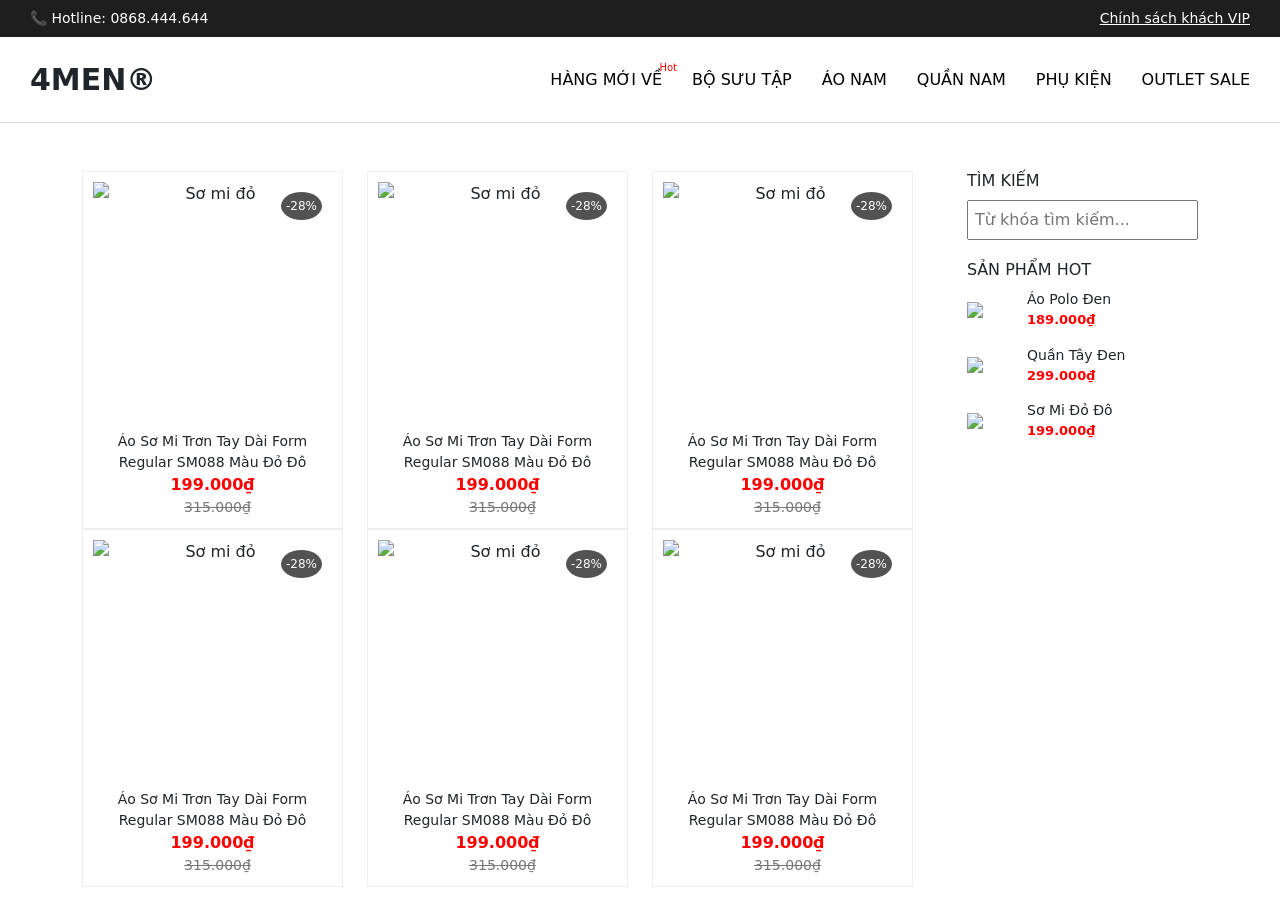
==== index.html @ 950a2baf "add login page" ====
<!DOCTYPE html>
<html lang="vi">
<head>
    <meta charset="UTF-8">
    <title>4MEN - Quần Áo Nam</title>
    <link rel="stylesheet" href="css/style.css">
    <link href="https://cdn.jsdelivr.net/npm/bootstrap@5.3.3/dist/css/bootstrap.min.css" rel="stylesheet">
</head>
<body>

<div class="top-bar">
    <div>📞 Hotline: 0868.444.644</div>
    <div><a href="#" style="color:white;">Chính sách khách VIP</a></div>
</div>

<div class="header">
    <div class="logo">4MEN®</div>
    <nav class="nav">
        <a href="#" class="hot">HÀNG MỚI VỀ</a>
        <a href="#">BỘ SƯU TẬP</a>
        <a href="#">ÁO NAM</a>
        <a href="#">QUẦN NAM</a>
        <a href="#">PHỤ KIỆN</a>
        <a href="#">OUTLET SALE</a>
    </nav>
</div>

<div class="container mt-5">
    <div class="row">
        <div class="col-9">
            <div class="row">
                <div class="col-4">
                    <div class="product">
                        <div class="discount-tag">-28%</div>
                        <img src="https://4menshop.com/images/thumbs/2023/01/ao-so-mi-regular-tron-tay-dai-sm088-mau-do-do-16898-slide-products-63b5553e5ee4d.jpg" alt="Sơ mi đỏ">
                        <div class="product-name">Áo Sơ Mi Trơn Tay Dài Form Regular SM088 Màu Đỏ Đô</div>
                        <div class="price">199.000₫</div>
                        <div class="old-price">315.000₫</div>
                    </div>
                </div>
                <div class="col-4">
                    <div class="product">
                        <div class="discount-tag">-28%</div>
                        <img src="https://4menshop.com/images/thumbs/2023/01/ao-so-mi-regular-tron-tay-dai-sm088-mau-do-do-16898-slide-products-63b5553e5ee4d.jpg" alt="Sơ mi đỏ">
                        <div class="product-name">Áo Sơ Mi Trơn Tay Dài Form Regular SM088 Màu Đỏ Đô</div>
                        <div class="price">199.000₫</div>
                        <div class="old-price">315.000₫</div>
                    </div>
                </div>
                <div class="col-4">
                    <div class="product">
                        <div class="discount-tag">-28%</div>
                        <img src="https://4menshop.com/images/thumbs/2023/01/ao-so-mi-regular-tron-tay-dai-sm088-mau-do-do-16898-slide-products-63b5553e5ee4d.jpg" alt="Sơ mi đỏ">
                        <div class="product-name">Áo Sơ Mi Trơn Tay Dài Form Regular SM088 Màu Đỏ Đô</div>
                        <div class="price">199.000₫</div>
                        <div class="old-price">315.000₫</div>
                    </div>
                </div>
                <div class="col-4">
                    <div class="product">
                        <div class="discount-tag">-28%</div>
                        <img src="https://4menshop.com/images/thumbs/2023/01/ao-so-mi-regular-tron-tay-dai-sm088-mau-do-do-16898-slide-products-63b5553e5ee4d.jpg" alt="Sơ mi đỏ">
                        <div class="product-name">Áo Sơ Mi Trơn Tay Dài Form Regular SM088 Màu Đỏ Đô</div>
                        <div class="price">199.000₫</div>
                        <div class="old-price">315.000₫</div>
                    </div>
                </div>
                <div class="col-4">
                    <div class="product">
                        <div class="discount-tag">-28%</div>
                        <img src="https://4menshop.com/images/thumbs/2023/01/ao-so-mi-regular-tron-tay-dai-sm088-mau-do-do-16898-slide-products-63b5553e5ee4d.jpg" alt="Sơ mi đỏ">
                        <div class="product-name">Áo Sơ Mi Trơn Tay Dài Form Regular SM088 Màu Đỏ Đô</div>
                        <div class="price">199.000₫</div>
                        <div class="old-price">315.000₫</div>
                    </div>
                </div>
                <div class="col-4">
                    <div class="product">
                        <div class="discount-tag">-28%</div>
                        <img src="https://4menshop.com/images/thumbs/2023/01/ao-so-mi-regular-tron-tay-dai-sm088-mau-do-do-16898-slide-products-63b5553e5ee4d.jpg" alt="Sơ mi đỏ">
                        <div class="product-name">Áo Sơ Mi Trơn Tay Dài Form Regular SM088 Màu Đỏ Đô</div>
                        <div class="price">199.000₫</div>
                        <div class="old-price">315.000₫</div>
                    </div>
                </div>
            </div>
        </div>
        <div class="col-3">
            <div class="sidebar-left">
                <h3>TÌM KIẾM</h3>
                <input type="text" placeholder="Từ khóa tìm kiếm...">
        
                <h3>SẢN PHẨM HOT</h3>
                <div class="hot-products">
                    <div class="product-mini">
                        <img src="https://4menshop.com/images/thumbs/2024/12/ao-polo-theu-logo-tron-4m-form-slimfit-po153-mau-do-do-18919-slide-products-6758ffb871061.jpg">
                        <div>
                            <p>Áo Polo Đen</p>
                            <p class="price">189.000₫</p>
                        </div>
                    </div>
        
                    <div class="product-mini">
                        <img src="https://4menshop.com/images/thumbs/2024/12/quan-tay-tron-form-slimfit-qt058-mau-den-18346-slide-products-676fd5101614f.jpg">
                        <div>
                            <p>Quần Tây Đen</p>
                            <p class="price">299.000₫</p>
                        </div>
                    </div>
        
                    <div class="product-mini">
                        <img src="https://4menshop.com/images/thumbs/2023/01/ao-so-mi-regular-tron-tay-dai-sm088-mau-do-do-16898-slide-products-63b5553e5ee4d.jpg">
                        <div>
                            <p>Sơ Mi Đỏ Đô</p>
                            <p class="price">199.000₫</p>
                        </div>
                    </div>
                </div>
            </div>
        </div>
    </div>
</div>

<!-- <div class="content-area">
    <div class="left">

    </div>
    <div class="right">

    </div>
    <div class="product-list">
        <div class="product">
            <div class="discount-tag">-28%</div>
            <img src="https://4menshop.com/images/thumbs/2023/01/ao-so-mi-regular-tron-tay-dai-sm088-mau-do-do-16898-slide-products-63b5553e5ee4d.jpg" alt="Sơ mi đỏ">
            <div class="product-name">Áo Sơ Mi Trơn Tay Dài Form Regular SM088 Màu Đỏ Đô</div>
            <div class="price">199.000₫</div>
            <div class="old-price">315.000₫</div>
        </div>

        <div class="product">
            <div class="discount-tag">-40%</div>
            <img src="https://4menshop.com/images/thumbs/2024/12/ao-polo-theu-logo-tron-4m-form-slimfit-po153-mau-do-do-18919-slide-products-6758ffb871061.jpg" alt="Polo đen">
            <div class="product-name">Áo Polo Thêu Logo Form Slimfit Màu Đen</div>
            <div class="price">189.000₫</div>
            <div class="old-price">315.000₫</div>
        </div>

        <div class="product">
            <div class="discount-tag">-13%</div>
            <img src="https://4menshop.com/images/thumbs/2024/12/quan-tay-sidetab-gan-day-3-soc-form-slimfit-qt065-mau-den-18911-slide-products-676b85392eb47.jpg" alt="Quần tây">
            <div class="product-name">Quần Tây Trơn Form Slimfit QT058</div>
            <div class="price">299.000₫</div>
            <div class="old-price">385.000₫</div>
        </div>
    </div>

    <div class="sidebar-left">
        <h3>TÌM KIẾM</h3>
        <input type="text" placeholder="Từ khóa tìm kiếm...">

        <h3>SẢN PHẨM HOT</h3>
        <div class="hot-products">
            <div class="product-mini">
                <img src="https://4menshop.com/images/thumbs/2024/12/ao-polo-theu-logo-tron-4m-form-slimfit-po153-mau-do-do-18919-slide-products-6758ffb871061.jpg">
                <div>
                    <p>Áo Polo Đen</p>
                    <p class="price">189.000₫</p>
                </div>
            </div>

            <div class="product-mini">
                <img src="https://4menshop.com/images/thumbs/2024/12/quan-tay-tron-form-slimfit-qt058-mau-den-18346-slide-products-676fd5101614f.jpg">
                <div>
                    <p>Quần Tây Đen</p>
                    <p class="price">299.000₫</p>
                </div>
            </div>

            <div class="product-mini">
                <img src="https://4menshop.com/images/thumbs/2023/01/ao-so-mi-regular-tron-tay-dai-sm088-mau-do-do-16898-slide-products-63b5553e5ee4d.jpg">
                <div>
                    <p>Sơ Mi Đỏ Đô</p>
                    <p class="price">199.000₫</p>
                </div>
            </div>
        </div>
    </div>
</div>

<div class="product-grid">
    <div class="product-item">
        <img src="https://4menshop.com/images/thumbs/2024/12/ao-khoac-du-truot-nuoc-theu-3d-logo-4m-form-regular-ak069-mau-reu-18908-slide-products-675fe9b09e2df.jpg" alt="Áo Khoác Dù Trượt Nước">
        <h3>Áo Khoác Dù Trượt Nước Thêu 3D Logo 4M Form Regular</h3>
        <div class="price-container">
            <span class="new-price">319.000 ₫</span>
            <span class="old-price">445.000 ₫</span>
        </div>
    </div>

    <div class="product-item">
        <img src="https://4menshop.com/images/thumbs/2022/09/-17235-slide-products-63218abfd2b94.JPG" alt="Áo Khoác Regular Da Lộn">
        <h3>Áo Khoác Regular Da Lộn AK040 Màu Vàng</h3>
        <div class="price-container">
            <span class="new-price">159.000 ₫</span>
            <span class="old-price">595.000 ₫</span>
        </div>
    </div>

    <div class="product-item">
        <img src="https://4menshop.com/images/thumbs/2024/12/quan-tay-tron-form-slimfit-qt058-mau-den-18346-slide-products-676fd5101614f.jpg" alt="Quần Tây Slimfit">
        <h3>Quần Tây Trơn Form Slimfit QT058 Màu Đen</h3>
        <div class="price-container">
            <span class="new-price">299.000 ₫</span>
            <span class="old-price">395.000 ₫</span>
        </div>
    </div>
</div>

    <div class="sidebar-right">
        <h3>SẢN PHẨM NỔI BẬT</h3>
        <div class="featured-products">
            <div class="product-mini">
                <img src="https://4menshop.com/images/thumbs/2024/06/ao-so-mi-linen-tay-ngan-form-regular-sl040-mau-trang-kem-18752-slide-products-665f3699549a7.jpg" alt="Áo Sơ Mi Linen Trắng">
                <div>
                    <p>Áo Sơ Mi Linen Trắng</p>
                    <p class="price">279.000₫</p>
                </div>
            </div>
            <div class="product-mini">
                <img src="https://4menshop.com/images/thumbs/2024/03/ao-thun-tron-cotton-compact-at094-mau-xanh-navy-18583-slide-products-65f402a149c01.jpg" alt="Áo Thun Xanh Navy">
                <div>
                    <p>Áo Thun Xanh Navy</p>
                    <p class="price">169.000₫</p>
                </div>
            </div>
            <div class="product-mini">
                <img src="https://4menshop.com/images/thumbs/2023/05/quan-jogger-ni-da-ca-qjn024-mau-den-17722-slide-products-646a112a28c1c.jpg" alt="Quần Jogger Đen">
                <div>
                    <p>Quần Jogger Đen</p>
                    <p class="price">249.000₫</p>
                </div>
            </div>
        </div>
    </div> -->
<script src="https://cdn.jsdelivr.net/npm/bootstrap@5.3.3/dist/js/bootstrap.bundle.min.js"></script>
</body>
</html>
---- css/style.css ----
body {
    font-family: Arial, sans-serif;
    margin: 0;
    background-color: #fff;
    display: flex; /* Sử dụng flexbox cho body để sắp xếp header, main và sidebar phải */
    flex-direction: column; /* Các phần tử con sắp xếp theo cột */
    align-items: stretch; /* Kéo dài các phần tử con theo chiều ngang */
}

/* Top Bar */
.top-bar {
    background-color: #1e1e1e;
    color: white;
    font-size: 14px;
    padding: 8px 30px;
    display: flex;
    justify-content: space-between;
}

/* Header */
.header {
    padding: 20px 30px;
    display: flex;
    justify-content: space-between;
    align-items: center;
    border-bottom: 1px solid #ddd;
}

.logo {
    font-size: 30px;
    font-weight: bold;
}

.nav {
    display: flex;
    gap: 30px;
}

.nav a {
    text-decoration: none;
    color: black;
    font-weight: 500;
    position: relative;
}

.nav a::after {
    content: 'Hot';
    font-size: 10px;
    color: red;
    position: absolute;
    top: -8px;
    right: -15px;
    display: none;
}

.nav a.hot::after {
    display: inline;
}

/* Main Content Area */
.content-area {
    display: flex; /* Sử dụng flexbox để sắp xếp product-list và sidebar trái */
    flex-grow: 1; /* Cho phép phần này chiếm không gian còn lại */
    padding: 20px 30px;
}

.product-list {
    flex: 3;
    display: grid;
    grid-template-columns: repeat(3, 1fr);
    gap: 30px;
}

.product {
    border: 1px solid #eee;
    padding: 10px;
    text-align: center;
    position: relative;
    display: flex;
    flex-direction: column;
}

.product img {
    max-width: 100%;
    height: auto;
    object-fit: cover;
    flex-grow: 1;
    aspect-ratio: 1/1;
}

.discount-tag {
    position: absolute;
    top: 20px;
    right: 20px;
    background: #000000ad;
    color: white;
    padding: 5px 5px;
    font-size: 12px;
    border-radius: 50%;
}

.product-name {
    font-size: 14px;
    margin-top: 10px;
    min-height: 40px;
}

.price {
    color: red;
    font-weight: bold;
}

.old-price {
    text-decoration: line-through;
    color: #888;
    font-size: 13px;
}

/* Sidebar Left */
.sidebar-left {
    flex: 1;
    margin-left: 30px;
}

.sidebar-left input[type="text"] {
    width: 100%;
    padding: 6px;
    margin-bottom: 20px;
}

.sidebar-left h3 {
    font-size: 16px;
    margin-bottom: 10px;
}

.hot-products .product-mini {
    display: flex;
    align-items: center;
    margin-bottom: 15px;
}

.product-mini img {
    width: 50px;
    margin-right: 10px;
}

.product-mini p {
    margin: 0;
    font-size: 14px;
}

.product-mini .price {
    font-size: 13px;
}

/* Product Grid */
.product-grid {
    display: grid;
    grid-template-columns: repeat(4, 1fr);
    gap: 20px;
    margin: 40px 30px;
}

.product-item {
    text-align: center;
    display: flex;
    flex-direction: column;
    border: 1px solid #eee;
    padding: 10px;
}

.product-item img {
    width: 100%;
    height: auto;
    border-radius: 8px;
    object-fit: cover;
    flex-grow: 1;
    aspect-ratio: 1/1;
}

.product-item h3 {
    font-size: 16px;
    margin: 10px 0;
    min-height: 40px;
}

.price-container {
    margin-top: auto;
}

.new-price {
    color: red;
    font-weight: bold;
    font-size: 16px;
}

.old-price {
    text-decoration: line-through;
    color: #777;
    margin-left: 10px;
    font-size: 14px;
}

/* Sidebar Right */
.sidebar-right {
    flex: 1;
    margin-left: 30px; /* Khoảng cách với phần nội dung chính */
    padding: 20px;
    border-left: 1px solid #ddd; /* Đường kẻ phân cách */
}

.sidebar-right h3 {
    font-size: 16px;
    margin-bottom: 10px;
}

.featured-products .product-mini {
    display: flex;
    align-items: center;
    margin-bottom: 15px;
}

.featured-products .product-mini img {
    width: 60px; /* Kích thước lớn hơn một chút so với sidebar trái */
    margin-right: 10px;
    border-radius: 4px;
}

.featured-products .product-mini p {
    margin: 0;
    font-size: 14px;
}

.featured-products .product-mini .price {
    font-size: 13px;
    color: red;
    font-weight: bold;
}
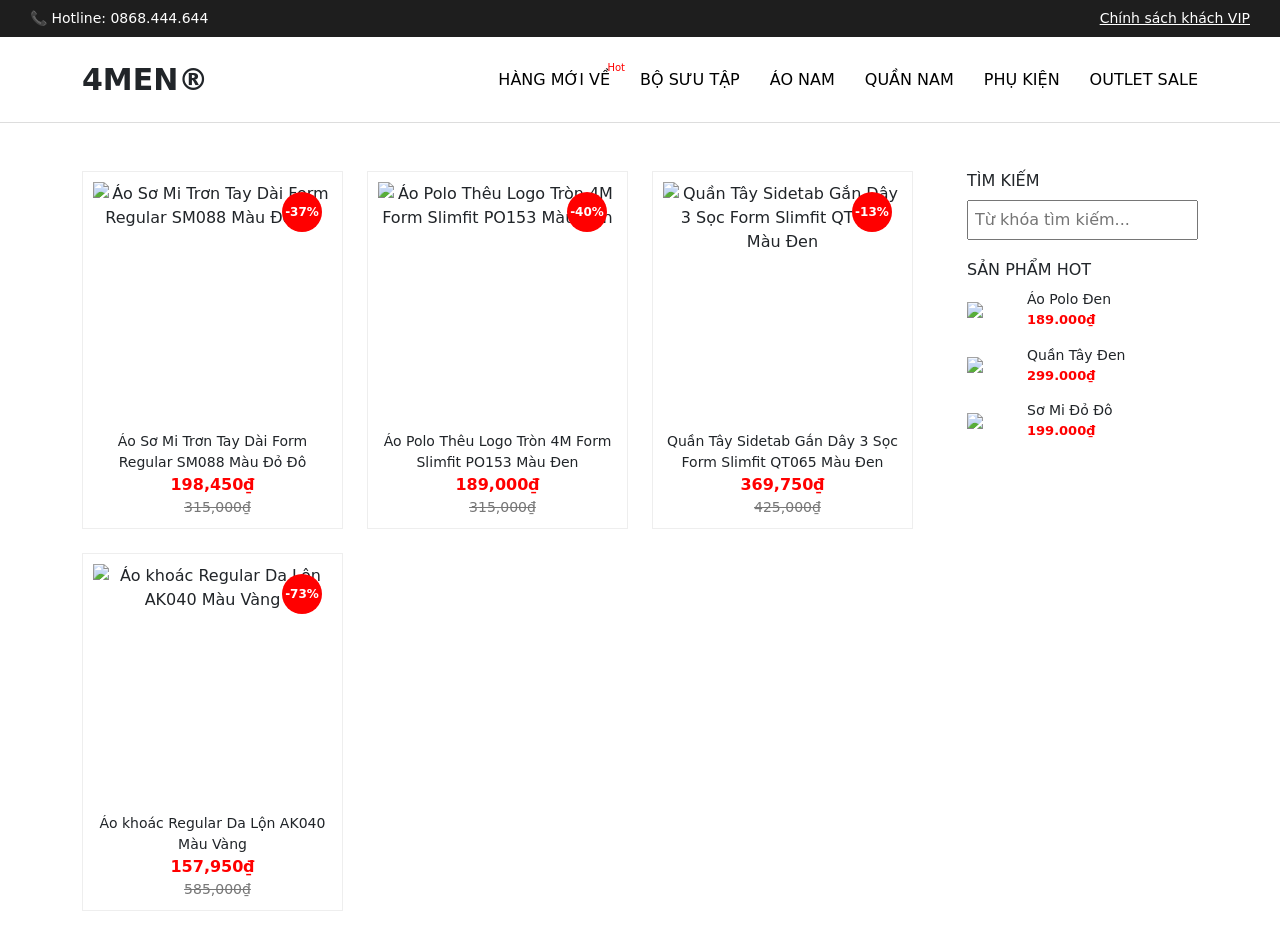
==== commit 10c25997: "load item from data, search item" ====
--- a/index.html
+++ b/index.html
@@ -1,247 +1,100 @@
 <!DOCTYPE html>
 <html lang="vi">
+
 <head>
     <meta charset="UTF-8">
     <title>4MEN - Quần Áo Nam</title>
     <link rel="stylesheet" href="css/style.css">
     <link href="https://cdn.jsdelivr.net/npm/bootstrap@5.3.3/dist/css/bootstrap.min.css" rel="stylesheet">
 </head>
+
 <body>
 
-<div class="top-bar">
-    <div>📞 Hotline: 0868.444.644</div>
-    <div><a href="#" style="color:white;">Chính sách khách VIP</a></div>
-</div>
+    <div class="top-bar">
+        <div>📞 Hotline: 0868.444.644</div>
+        <div><a href="#" style="color:white;">Chính sách khách VIP</a></div>
+    </div>
 
-<div class="header">
-    <div class="logo">4MEN®</div>
-    <nav class="nav">
-        <a href="#" class="hot">HÀNG MỚI VỀ</a>
-        <a href="#">BỘ SƯU TẬP</a>
-        <a href="#">ÁO NAM</a>
-        <a href="#">QUẦN NAM</a>
-        <a href="#">PHỤ KIỆN</a>
-        <a href="#">OUTLET SALE</a>
-    </nav>
-</div>
-
-<div class="container mt-5">
-    <div class="row">
-        <div class="col-9">
+    <div class="header">
+        <div class="container">
             <div class="row">
-                <div class="col-4">
-                    <div class="product">
-                        <div class="discount-tag">-28%</div>
-                        <img src="https://4menshop.com/images/thumbs/2023/01/ao-so-mi-regular-tron-tay-dai-sm088-mau-do-do-16898-slide-products-63b5553e5ee4d.jpg" alt="Sơ mi đỏ">
-                        <div class="product-name">Áo Sơ Mi Trơn Tay Dài Form Regular SM088 Màu Đỏ Đô</div>
-                        <div class="price">199.000₫</div>
-                        <div class="old-price">315.000₫</div>
-                    </div>
+                <div class="col-3">
+                    <div class="logo">4MEN®</div>
                 </div>
-                <div class="col-4">
-                    <div class="product">
-                        <div class="discount-tag">-28%</div>
-                        <img src="https://4menshop.com/images/thumbs/2023/01/ao-so-mi-regular-tron-tay-dai-sm088-mau-do-do-16898-slide-products-63b5553e5ee4d.jpg" alt="Sơ mi đỏ">
-                        <div class="product-name">Áo Sơ Mi Trơn Tay Dài Form Regular SM088 Màu Đỏ Đô</div>
-                        <div class="price">199.000₫</div>
-                        <div class="old-price">315.000₫</div>
-                    </div>
-                </div>
-                <div class="col-4">
-                    <div class="product">
-                        <div class="discount-tag">-28%</div>
-                        <img src="https://4menshop.com/images/thumbs/2023/01/ao-so-mi-regular-tron-tay-dai-sm088-mau-do-do-16898-slide-products-63b5553e5ee4d.jpg" alt="Sơ mi đỏ">
-                        <div class="product-name">Áo Sơ Mi Trơn Tay Dài Form Regular SM088 Màu Đỏ Đô</div>
-                        <div class="price">199.000₫</div>
-                        <div class="old-price">315.000₫</div>
-                    </div>
-                </div>
-                <div class="col-4">
-                    <div class="product">
-                        <div class="discount-tag">-28%</div>
-                        <img src="https://4menshop.com/images/thumbs/2023/01/ao-so-mi-regular-tron-tay-dai-sm088-mau-do-do-16898-slide-products-63b5553e5ee4d.jpg" alt="Sơ mi đỏ">
-                        <div class="product-name">Áo Sơ Mi Trơn Tay Dài Form Regular SM088 Màu Đỏ Đô</div>
-                        <div class="price">199.000₫</div>
-                        <div class="old-price">315.000₫</div>
-                    </div>
-                </div>
-                <div class="col-4">
-                    <div class="product">
-                        <div class="discount-tag">-28%</div>
-                        <img src="https://4menshop.com/images/thumbs/2023/01/ao-so-mi-regular-tron-tay-dai-sm088-mau-do-do-16898-slide-products-63b5553e5ee4d.jpg" alt="Sơ mi đỏ">
-                        <div class="product-name">Áo Sơ Mi Trơn Tay Dài Form Regular SM088 Màu Đỏ Đô</div>
-                        <div class="price">199.000₫</div>
-                        <div class="old-price">315.000₫</div>
-                    </div>
-                </div>
-                <div class="col-4">
-                    <div class="product">
-                        <div class="discount-tag">-28%</div>
-                        <img src="https://4menshop.com/images/thumbs/2023/01/ao-so-mi-regular-tron-tay-dai-sm088-mau-do-do-16898-slide-products-63b5553e5ee4d.jpg" alt="Sơ mi đỏ">
-                        <div class="product-name">Áo Sơ Mi Trơn Tay Dài Form Regular SM088 Màu Đỏ Đô</div>
-                        <div class="price">199.000₫</div>
-                        <div class="old-price">315.000₫</div>
-                    </div>
+                <div class="col-9 text-end nav">
+                    <a href="#" class="hot">HÀNG MỚI VỀ</a>
+                    <a href="#">BỘ SƯU TẬP</a>
+                    <a href="#">ÁO NAM</a>
+                    <a href="#">QUẦN NAM</a>
+                    <a href="#">PHỤ KIỆN</a>
+                    <a href="#">OUTLET SALE</a>
                 </div>
             </div>
         </div>
-        <div class="col-3">
-            <div class="sidebar-left">
-                <h3>TÌM KIẾM</h3>
-                <input type="text" placeholder="Từ khóa tìm kiếm...">
-        
-                <h3>SẢN PHẨM HOT</h3>
-                <div class="hot-products">
-                    <div class="product-mini">
-                        <img src="https://4menshop.com/images/thumbs/2024/12/ao-polo-theu-logo-tron-4m-form-slimfit-po153-mau-do-do-18919-slide-products-6758ffb871061.jpg">
-                        <div>
-                            <p>Áo Polo Đen</p>
-                            <p class="price">189.000₫</p>
+    </div>
+
+    <div class="container mt-5">
+        <div class="row">
+            <div class="col-9">
+                <div class="row" id="body">
+                </div>
+            </div>
+            <div class="col-3">
+                <div class="sidebar-left">
+                    <h3>TÌM KIẾM</h3>
+                    <input type="text" id="searchInput" placeholder="Từ khóa tìm kiếm...">
+
+                    <h3>SẢN PHẨM HOT</h3>
+                    <div class="hot-products" id="search-item">
+                        <div class="product-mini">
+                            <img
+                                src="https://4menshop.com/images/thumbs/2024/12/ao-polo-theu-logo-tron-4m-form-slimfit-po153-mau-do-do-18919-slide-products-6758ffb871061.jpg">
+                            <div>
+                                <p>Áo Polo Đen</p>
+                                <p class="price">189.000₫</p>
+                            </div>
                         </div>
-                    </div>
-        
-                    <div class="product-mini">
-                        <img src="https://4menshop.com/images/thumbs/2024/12/quan-tay-tron-form-slimfit-qt058-mau-den-18346-slide-products-676fd5101614f.jpg">
-                        <div>
-                            <p>Quần Tây Đen</p>
-                            <p class="price">299.000₫</p>
+
+                        <div class="product-mini">
+                            <img
+                                src="https://4menshop.com/images/thumbs/2024/12/quan-tay-tron-form-slimfit-qt058-mau-den-18346-slide-products-676fd5101614f.jpg">
+                            <div>
+                                <p>Quần Tây Đen</p>
+                                <p class="price">299.000₫</p>
+                            </div>
                         </div>
-                    </div>
-        
-                    <div class="product-mini">
-                        <img src="https://4menshop.com/images/thumbs/2023/01/ao-so-mi-regular-tron-tay-dai-sm088-mau-do-do-16898-slide-products-63b5553e5ee4d.jpg">
-                        <div>
-                            <p>Sơ Mi Đỏ Đô</p>
-                            <p class="price">199.000₫</p>
+
+                        <div class="product-mini">
+                            <img
+                                src="https://4menshop.com/images/thumbs/2023/01/ao-so-mi-regular-tron-tay-dai-sm088-mau-do-do-16898-slide-products-63b5553e5ee4d.jpg">
+                            <div>
+                                <p>Sơ Mi Đỏ Đô</p>
+                                <p class="price">199.000₫</p>
+                            </div>
                         </div>
                     </div>
                 </div>
             </div>
         </div>
     </div>
-</div>
 
-<!-- <div class="content-area">
-    <div class="left">
-
-    </div>
-    <div class="right">
-
-    </div>
-    <div class="product-list">
-        <div class="product">
-            <div class="discount-tag">-28%</div>
-            <img src="https://4menshop.com/images/thumbs/2023/01/ao-so-mi-regular-tron-tay-dai-sm088-mau-do-do-16898-slide-products-63b5553e5ee4d.jpg" alt="Sơ mi đỏ">
-            <div class="product-name">Áo Sơ Mi Trơn Tay Dài Form Regular SM088 Màu Đỏ Đô</div>
-            <div class="price">199.000₫</div>
-            <div class="old-price">315.000₫</div>
-        </div>
-
-        <div class="product">
-            <div class="discount-tag">-40%</div>
-            <img src="https://4menshop.com/images/thumbs/2024/12/ao-polo-theu-logo-tron-4m-form-slimfit-po153-mau-do-do-18919-slide-products-6758ffb871061.jpg" alt="Polo đen">
-            <div class="product-name">Áo Polo Thêu Logo Form Slimfit Màu Đen</div>
-            <div class="price">189.000₫</div>
-            <div class="old-price">315.000₫</div>
-        </div>
-
-        <div class="product">
-            <div class="discount-tag">-13%</div>
-            <img src="https://4menshop.com/images/thumbs/2024/12/quan-tay-sidetab-gan-day-3-soc-form-slimfit-qt065-mau-den-18911-slide-products-676b85392eb47.jpg" alt="Quần tây">
-            <div class="product-name">Quần Tây Trơn Form Slimfit QT058</div>
-            <div class="price">299.000₫</div>
-            <div class="old-price">385.000₫</div>
-        </div>
-    </div>
-
-    <div class="sidebar-left">
-        <h3>TÌM KIẾM</h3>
-        <input type="text" placeholder="Từ khóa tìm kiếm...">
-
-        <h3>SẢN PHẨM HOT</h3>
-        <div class="hot-products">
-            <div class="product-mini">
-                <img src="https://4menshop.com/images/thumbs/2024/12/ao-polo-theu-logo-tron-4m-form-slimfit-po153-mau-do-do-18919-slide-products-6758ffb871061.jpg">
-                <div>
-                    <p>Áo Polo Đen</p>
-                    <p class="price">189.000₫</p>
+    <!-- Modal for item details -->
+    <div class="modal fade" id="detailModal" tabindex="-1" aria-labelledby="detailModalLabel" aria-hidden="true">
+        <div class="modal-dialog">
+            <div class="modal-content">
+                <div class="modal-header">
+                    <h5 class="modal-title" id="detailModalLabel">Item Details</h5>
+                    <button type="button" class="btn-close" data-bs-dismiss="modal" aria-label="Close"></button>
                 </div>
-            </div>
-
-            <div class="product-mini">
-                <img src="https://4menshop.com/images/thumbs/2024/12/quan-tay-tron-form-slimfit-qt058-mau-den-18346-slide-products-676fd5101614f.jpg">
-                <div>
-                    <p>Quần Tây Đen</p>
-                    <p class="price">299.000₫</p>
-                </div>
-            </div>
-
-            <div class="product-mini">
-                <img src="https://4menshop.com/images/thumbs/2023/01/ao-so-mi-regular-tron-tay-dai-sm088-mau-do-do-16898-slide-products-63b5553e5ee4d.jpg">
-                <div>
-                    <p>Sơ Mi Đỏ Đô</p>
-                    <p class="price">199.000₫</p>
+                <div class="modal-body">
+                    <!-- Details will be dynamically loaded here -->
                 </div>
             </div>
         </div>
     </div>
-</div>
 
-<div class="product-grid">
-    <div class="product-item">
-        <img src="https://4menshop.com/images/thumbs/2024/12/ao-khoac-du-truot-nuoc-theu-3d-logo-4m-form-regular-ak069-mau-reu-18908-slide-products-675fe9b09e2df.jpg" alt="Áo Khoác Dù Trượt Nước">
-        <h3>Áo Khoác Dù Trượt Nước Thêu 3D Logo 4M Form Regular</h3>
-        <div class="price-container">
-            <span class="new-price">319.000 ₫</span>
-            <span class="old-price">445.000 ₫</span>
-        </div>
-    </div>
+    <script src="https://cdn.jsdelivr.net/npm/bootstrap@5.3.3/dist/js/bootstrap.bundle.min.js"></script>
+    <script src="./js/main.js"></script>
+</body>
 
-    <div class="product-item">
-        <img src="https://4menshop.com/images/thumbs/2022/09/-17235-slide-products-63218abfd2b94.JPG" alt="Áo Khoác Regular Da Lộn">
-        <h3>Áo Khoác Regular Da Lộn AK040 Màu Vàng</h3>
-        <div class="price-container">
-            <span class="new-price">159.000 ₫</span>
-            <span class="old-price">595.000 ₫</span>
-        </div>
-    </div>
-
-    <div class="product-item">
-        <img src="https://4menshop.com/images/thumbs/2024/12/quan-tay-tron-form-slimfit-qt058-mau-den-18346-slide-products-676fd5101614f.jpg" alt="Quần Tây Slimfit">
-        <h3>Quần Tây Trơn Form Slimfit QT058 Màu Đen</h3>
-        <div class="price-container">
-            <span class="new-price">299.000 ₫</span>
-            <span class="old-price">395.000 ₫</span>
-        </div>
-    </div>
-</div>
-
-    <div class="sidebar-right">
-        <h3>SẢN PHẨM NỔI BẬT</h3>
-        <div class="featured-products">
-            <div class="product-mini">
-                <img src="https://4menshop.com/images/thumbs/2024/06/ao-so-mi-linen-tay-ngan-form-regular-sl040-mau-trang-kem-18752-slide-products-665f3699549a7.jpg" alt="Áo Sơ Mi Linen Trắng">
-                <div>
-                    <p>Áo Sơ Mi Linen Trắng</p>
-                    <p class="price">279.000₫</p>
-                </div>
-            </div>
-            <div class="product-mini">
-                <img src="https://4menshop.com/images/thumbs/2024/03/ao-thun-tron-cotton-compact-at094-mau-xanh-navy-18583-slide-products-65f402a149c01.jpg" alt="Áo Thun Xanh Navy">
-                <div>
-                    <p>Áo Thun Xanh Navy</p>
-                    <p class="price">169.000₫</p>
-                </div>
-            </div>
-            <div class="product-mini">
-                <img src="https://4menshop.com/images/thumbs/2023/05/quan-jogger-ni-da-ca-qjn024-mau-den-17722-slide-products-646a112a28c1c.jpg" alt="Quần Jogger Đen">
-                <div>
-                    <p>Quần Jogger Đen</p>
-                    <p class="price">249.000₫</p>
-                </div>
-            </div>
-        </div>
-    </div> -->
-<script src="https://cdn.jsdelivr.net/npm/bootstrap@5.3.3/dist/js/bootstrap.bundle.min.js"></script>
-</body>
 </html>
--- a/css/style.css
+++ b/css/style.css
@@ -25,7 +25,6 @@
     align-items: center;
     border-bottom: 1px solid #ddd;
 }
-
 .logo {
     font-size: 30px;
     font-weight: bold;
@@ -34,6 +33,8 @@
 .nav {
     display: flex;
     gap: 30px;
+    justify-content: end;
+    align-items: center;
 }
 
 .nav a {
@@ -89,14 +90,20 @@
 }
 
 .discount-tag {
+    display: flex;
+    width: 40px;
+    height: 40px;
     position: absolute;
     top: 20px;
     right: 20px;
-    background: #000000ad;
+    background: #ff0000;
     color: white;
     padding: 5px 5px;
     font-size: 12px;
     border-radius: 50%;
+    justify-content: center;
+    align-items: center;
+    font-weight: bold;
 }
 
 .product-name {
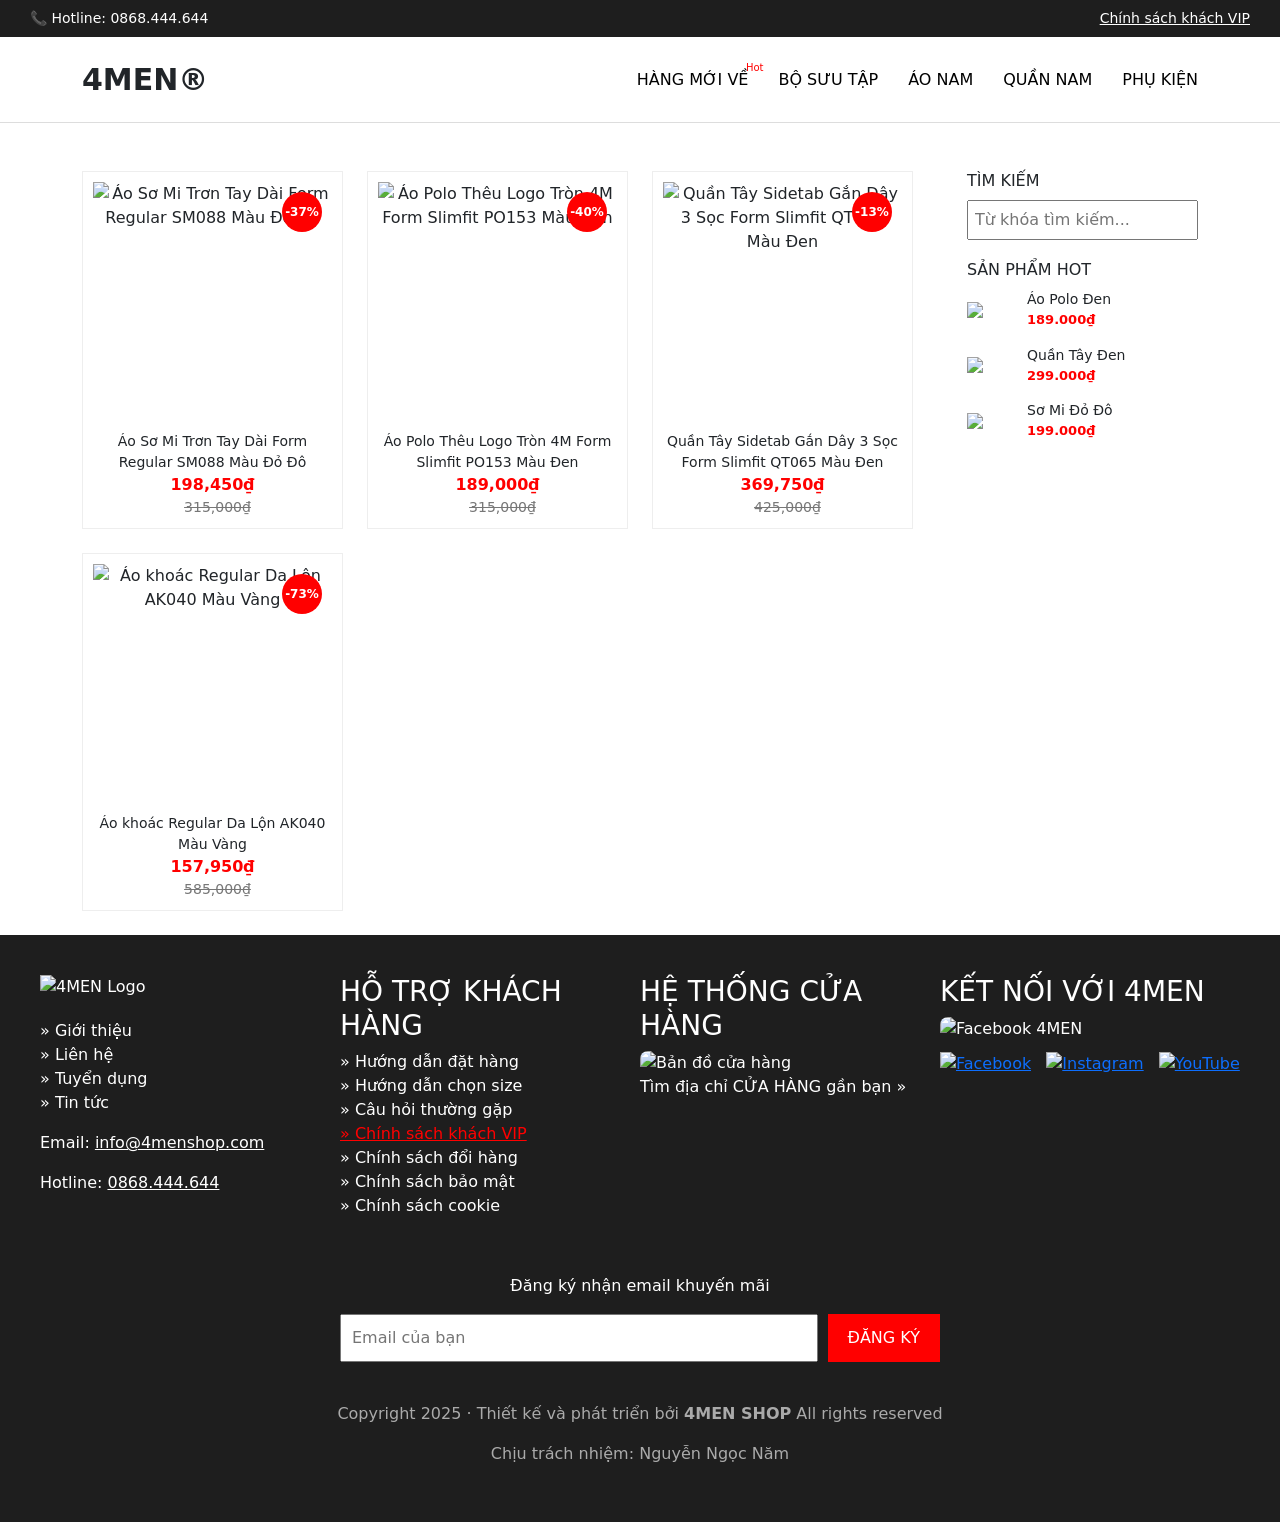
==== commit a5e70a72: "commit" ====
--- a/index.html
+++ b/index.html
@@ -27,7 +27,7 @@
                     <a href="#">ÁO NAM</a>
                     <a href="#">QUẦN NAM</a>
                     <a href="#">PHỤ KIỆN</a>
-                    <a href="#">OUTLET SALE</a>
+    
                 </div>
             </div>
         </div>
@@ -95,6 +95,72 @@
 
     <script src="https://cdn.jsdelivr.net/npm/bootstrap@5.3.3/dist/js/bootstrap.bundle.min.js"></script>
     <script src="./js/main.js"></script>
+<footer style="background-color: #1e1e1e; color: white; padding: 40px 20px;">
+  <div style="display: flex; justify-content: space-between; flex-wrap: wrap; max-width: 1200px; margin: auto;">
+    <!-- Cột 1: Thông tin 4MEN -->
+    <div style="flex: 1; min-width: 220px;">
+      <img src="https://4menshop.com/images/logo.png" alt="4MEN Logo" style="height: 50px;">
+      <ul style="list-style: none; padding-left: 0; margin-top: 20px;">
+        <li>» Giới thiệu</li>
+        <li>» Liên hệ</li>
+        <li>» Tuyển dụng</li>
+        <li>» Tin tức</li>
+      </ul>
+      <p>Email: <a href="mailto:info@4menshop.com" style="color: #fff;">info@4menshop.com</a></p>
+      <p>Hotline: <a href="tel:0868444644" style="color: #fff;">0868.444.644</a></p>
+    </div>
+
+    <!-- Cột 2: Hỗ trợ khách hàng -->
+    <div style="flex: 1; min-width: 220px;">
+      <h3 style="text-transform: uppercase;">Hỗ trợ khách hàng</h3>
+      <ul style="list-style: none; padding-left: 0;">
+        <li>» Hướng dẫn đặt hàng</li>
+        <li>» Hướng dẫn chọn size</li>
+        <li>» Câu hỏi thường gặp</li>
+        <li><a href="https://4menshop.com/chinh-sach-khach-vip.html" style="color: red;">» Chính sách khách VIP</a></li>
+        <li>» Chính sách đổi hàng</li>
+        <li>» Chính sách bảo mật</li>
+        <li>» Chính sách cookie</li>
+      </ul>
+    </div>
+
+    <!-- Cột 3: Hệ thống cửa hàng -->
+    <div style="flex: 1; min-width: 220px;">
+      <h3 style="text-transform: uppercase;">Hệ thống cửa hàng</h3>
+      <img src="https://4menshop.com/images/footer-map.jpg" alt="Bản đồ cửa hàng" style="width: 100%; border-radius: 8px;">
+      <p>Tìm địa chỉ CỬA HÀNG gần bạn »</p>
+    </div>
+
+    <!-- Cột 4: Kết nối -->
+    <div style="flex: 1; min-width: 220px;">
+      <h3 style="text-transform: uppercase;">Kết nối với 4MEN</h3>
+      <div>
+        <img src="" alt="Facebook 4MEN" style="width: 100%; border-radius: 8px;">
+      </div>
+      <div style="margin-top: 10px;">
+        <a href="#"><img src="https://cdn.tgdd.vn/2020/03/GameApp/Facebook-200x200.jpg" alt="Facebook" style="height: 30px;"></a>
+        <a href="#"><img src="https://cdn.tgdd.vn/2020/03/GameApp/Instagram-200x200.jpg" alt="Instagram" style="height: 30px; margin-left: 10px;"></a>
+        <a href="#"><img src="https://png.pngtree.com/png-clipart/20190924/original/pngtree-youtube-square-png-png-image_4867066.jpg" alt="YouTube" style="height: 30px; margin-left: 10px;"></a>
+      </div>
+    </div>
+  </div>
+
+  <!-- Email đăng ký -->
+  <div style="max-width: 600px; margin: 40px auto 0; text-align: center;">
+    <p>Đăng ký nhận email khuyến mãi</p>
+    <form style="display: flex; justify-content: center; gap: 10px;">
+      <input type="email" placeholder="Email của bạn" style="padding: 10px; flex: 1;">
+      <button type="submit" style="background-color: red; color: white; padding: 10px 20px; border: none;">ĐĂNG KÝ</button>
+    </form>
+  </div>
+
+  <!-- Bản quyền -->
+  <div style="text-align: center; margin-top: 40px; color: #aaa;">
+    <p>Copyright 2025 · Thiết kế và phát triển bởi <strong>4MEN SHOP</strong> All rights reserved</p>
+    <p>Chịu trách nhiệm: Nguyễn Ngọc Năm</p>
+  </div>
+</footer>
+   
 </body>
 
 </html>
--- a/css/style.css
+++ b/css/style.css
@@ -79,6 +79,8 @@
     position: relative;
     display: flex;
     flex-direction: column;
+    text-decoration: none; /* Remove underline */
+    color: inherit; /* Ensure text color is inherited */
 }
 
 .product img {
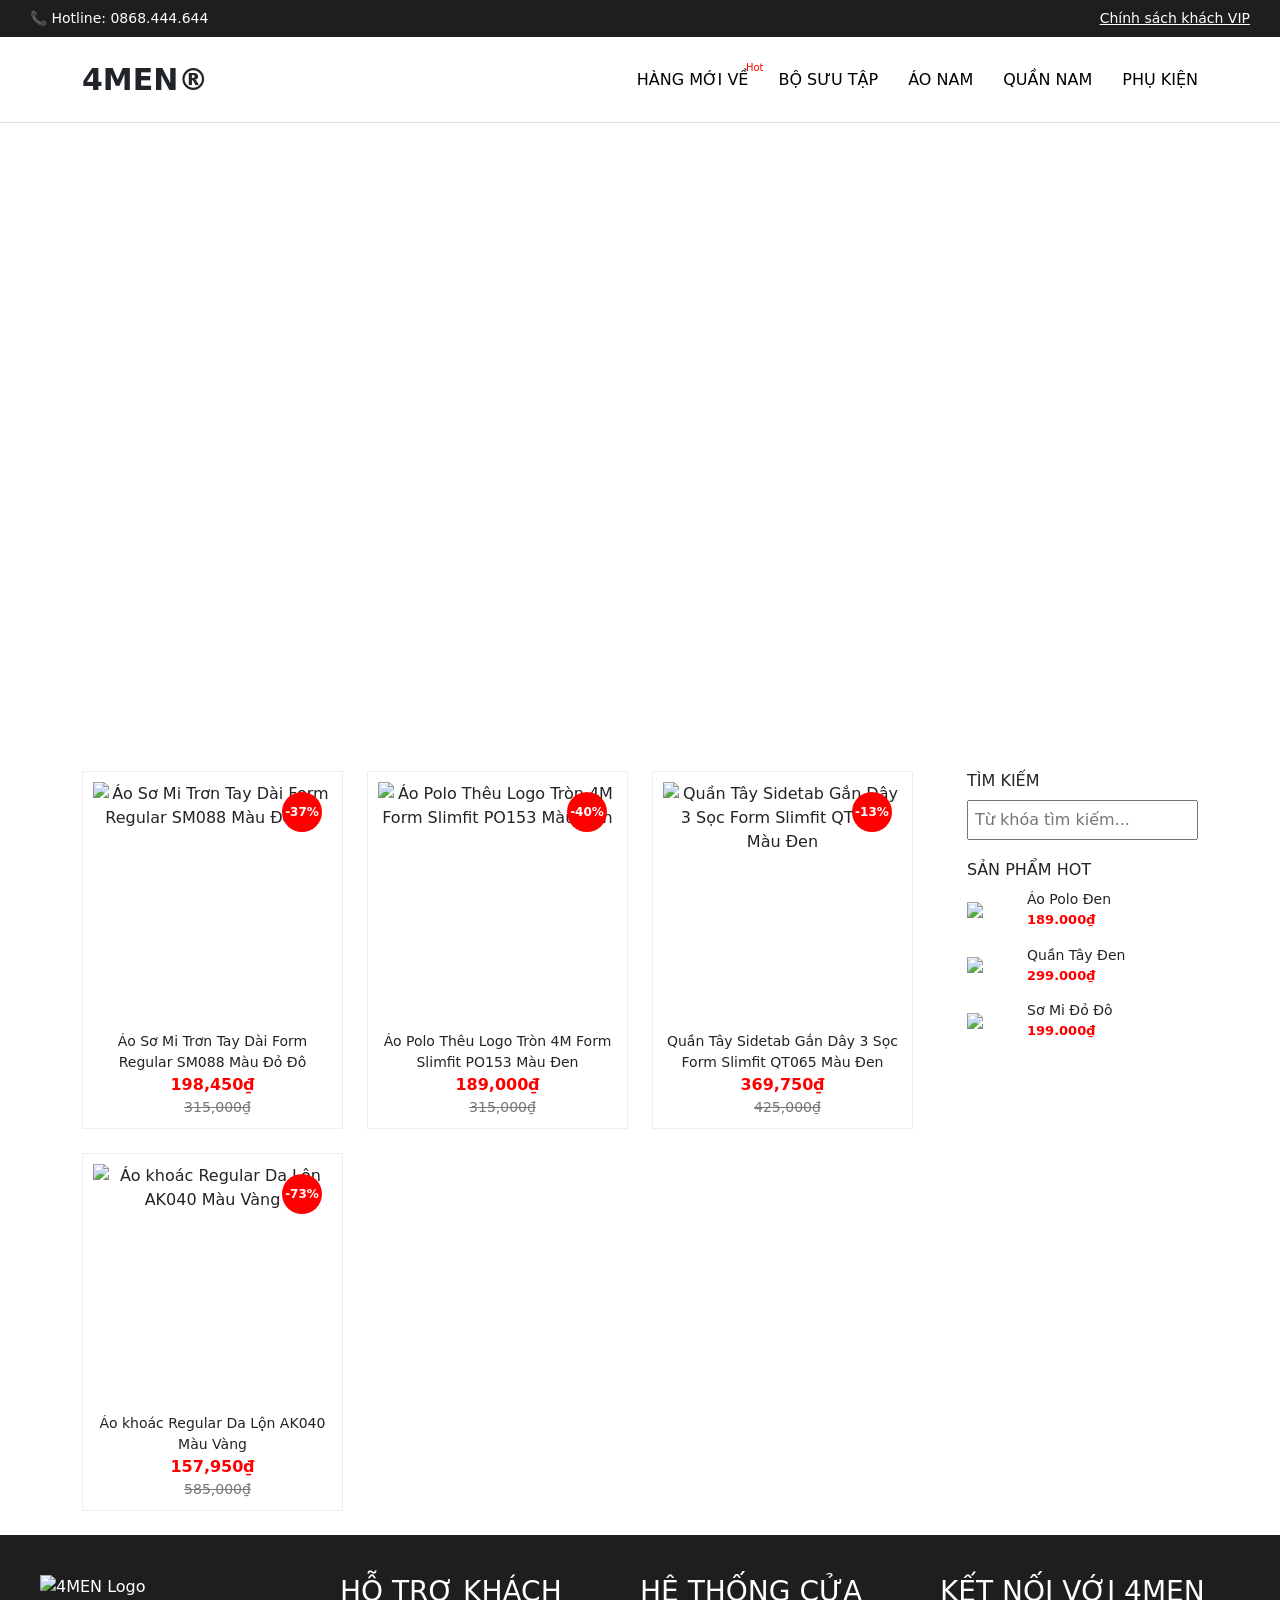
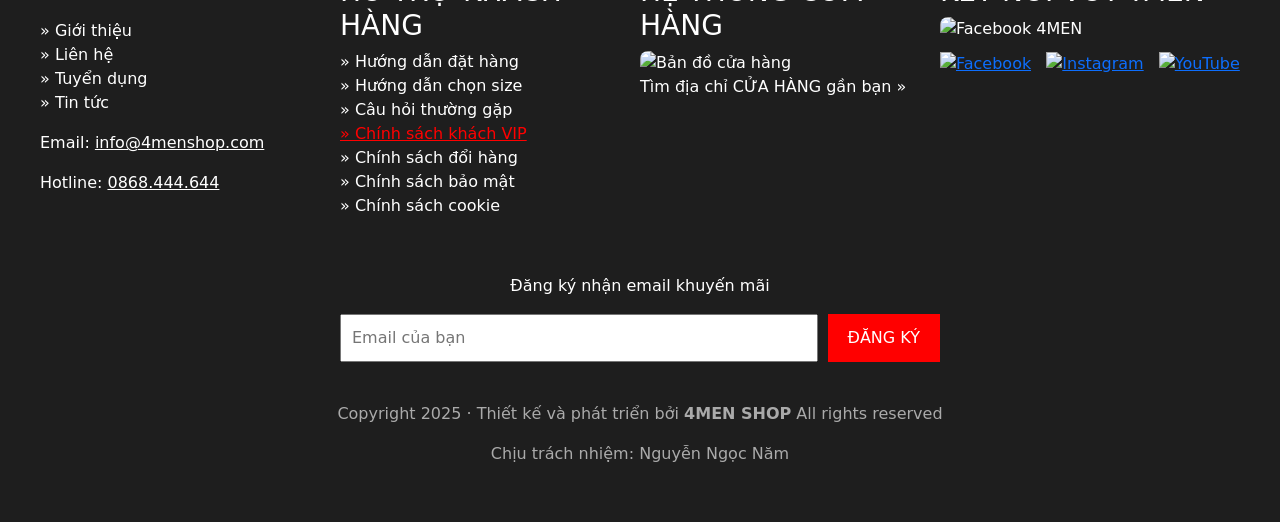
==== commit 408f4329: "commit" ====
--- a/index.html
+++ b/index.html
@@ -32,7 +32,10 @@
             </div>
         </div>
     </div>
+    <div class="bannes">
+        <img src="https://4men.com.vn/images/2018/12/20181222_3e44295a47e5aa323d9b1a4ff0463e15_1545454824.png" alt="">
 
+    </div>
     <div class="container mt-5">
         <div class="row">
             <div class="col-9">
@@ -162,5 +165,4 @@
 </footer>
    
 </body>
-
 </html>
--- a/css/style.css
+++ b/css/style.css
@@ -244,4 +244,17 @@
     font-size: 13px;
     color: red;
     font-weight: bold;
+}
+.bannes
+{
+    width: 100%;
+    height: 600px;
+    overflow: hidden;
+}
+.bannes img
+{
+    width: 100%;
+    height: auto;
+    /* object-fit: cover; */
+    
 }
